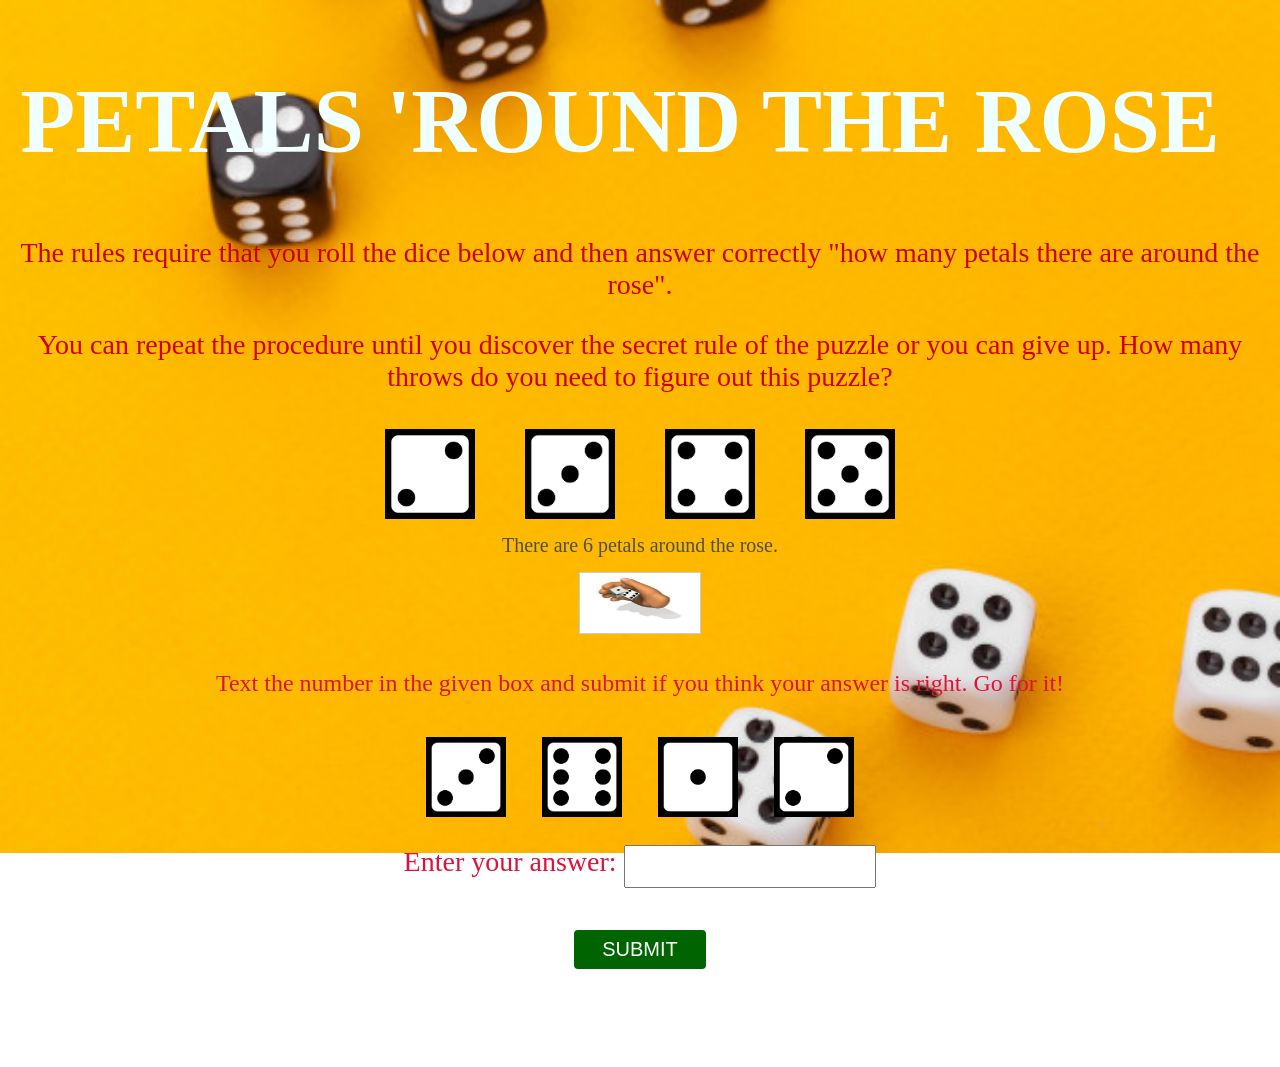
==== index.html @ 35fdad82 "Rename Puzzle_1.html to index.html" ====
<!DOCTYPE html>
<html>
<head>
<meta charset="utf-8" />
<title>RolldDice</title>
<link rel="stylesheet" href="Puzzle_1style.css"/>
<script type="text/javascript">
function f1() {
 var a=parseInt(document.getElementById("ans").value);
 if (a==2){alert("Congrats! Right answer");}
 else{alert("Oops! Wrong answer.");}
 }
function f2(){
var total = 0
for (var i = 0; i < 4; i++) { 
  var random = Math.round(Math.random()*4) + 1;
  document.getElementById("myImg" + i.toString()).src = "petals/dice-" + random.toString() + ".png";
  if (random == 2) {
 total += 2
}
  if (random == 4) {
 total += 4
}

}
document.getElementById("totalpetals").innerHTML= 'There are '+total+' petals around the rose. ';

}

</script>
</head>
<body>
<center>
<h1> PETALS 'ROUND THE ROSE </h1>
<div id = "rules"><p> The rules require that you roll the dice below and then answer correctly "how many petals there are around the rose". </p>
<p>You can repeat the procedure until you discover the secret rule of the puzzle or you can give up.
How many throws do you need to figure out this puzzle? </p></div>
<div id = "petalaroundtherose">
<div id = "dicepetals" class = "aligncenter is-resized" style = "width:100%">
<div id = "petal-die" style = "display: inline-block">
<img id = "myImg0" src="petals/dice-1.png" width="90" height = "90" name="dice-1"> 
</div>
<div id = "petal-die" style = "display: inline-block">
<img id = "myImg3" src="petals/dice-2.png" width="90" height = "90" name="dice-2">
</div>
<div id = "petal-die" style = "display: inline-block">
<img id = "myImg1" src="petals/dice-3.png" width="90" height = "90" name="dice-3">
</div>
<div id = "petal-die" style = "display: inline-block">
<img id = "myImg2" src="petals/dice-4.png" width="90" height = "90" name="dice-4">
</div>
</div>
<div id ="totalpetals"> There are 6 petals around the rose. </div>
<img id ="rolld" src="rollme.jpg" width="60" height="60" onclick="f2()">
</div>
<div id="ddd">
<p> Text the number in the given box and submit if you think your answer is right. Go for it!</p></div>
</div id= "yourquestion">
<div id= "quest-die" style = "display: inline-block">
<img src = "petals/dice-2.png" width="80" height = "80" > </div>
<div id= "quest-die" style = "display: inline-block">
<img src = "petals/dice-5.png" width="80" height = "80" > </div>
<div id= "quest-die" style = "display: inline-block">
<img src = "petals/dice-0.png" width="80" height = "80" > </div>
<div id= "quest-die" style = "display: inline-block">
<img src = "petals/dice-1.png" width="80" height = "80"> </div>
<div id= "youranswer" >
Enter your answer: <input type = number id = ans size = 3><br><br>
<input type = "button" value = "SUBMIT" onclick="f1()"><br><br><br><br>
</div>
</center>
</body>
---- Puzzle_1style.css ----
body{
  text-align: center;
 background-image: url("Puzzle_1bg.jpg");
background-repeat: no-repeat;
 height: 500px;
  position: relative;
background-size: cover;
background-opacity: -0.6;
}
 h1{
 color: #F0FFFf;
 text-align: center;
 font-family: verdana;
font-size: 90px;
padding: 10px 50px 3px 10px;
}
#rules{
 color: #CC0000;
 text-align:center;
 font-family:Georgia;
 font-size:28px;
}
#petal-die {
 margin: 8px;
  float: center;
  width: 120px;

}

#totalpetals{
 color: #505050;
 text-align:center;
 font-family:Georgia;
 font-size:20px;
padding: 3px 5px 7px 5px;
}
#rolld { 
margin: 8px;
  float: center;
  width: 120px;
border: 1px solid #ccc;
}
#rolld:hover {
border: 2px solid #B8860B;
}
#rolld:hover + .hide {
  display: block;
  color: red;
}
#ddd {
 color: #DC143C;;
 text-align:center;
 font-family:Georgia;
 font-size:24px;
}
#quest-die {
margin: 6px;
  float: center;
  width: 80px;
  padding: 10px;
}
#youranswer {
color: #DC143C;
 text-align:center;
 font-family:Georgia;
 font-size:28px;
padding 10px;
}
input[type=number] {
  width: 20%;
  padding:12px 2px;
  margin: 8px 0;
  box-sizing: border-box;
}
input[type=number]:focus {
  border: 2px solid #555;
}
input[type=button] {
  border-radius: 4px;
  background-color: #006400;
  border: none;
  color: white;
  padding: 8px 28px;
  text-decoration: none;
  outline: none;
  font-size: 20px;
  margin: 2px 1px;
  cursor: pointer;
}
input[type=button]:hover{
box-shadow: 0 12px 16px 0 rgba(0,0,0,0.24), 0 17px 50px 0 rgba(0,0,0,0.19);
}

input[type=button]:active {
  background-color: #556b2f;
  box-shadow: 0 5px #666;
  transform: translateY(4px);
}
.alert {
  padding: 20px;
  background-color: #f44336; /* Red */
  color: white;
  margin-bottom: 15px;
}
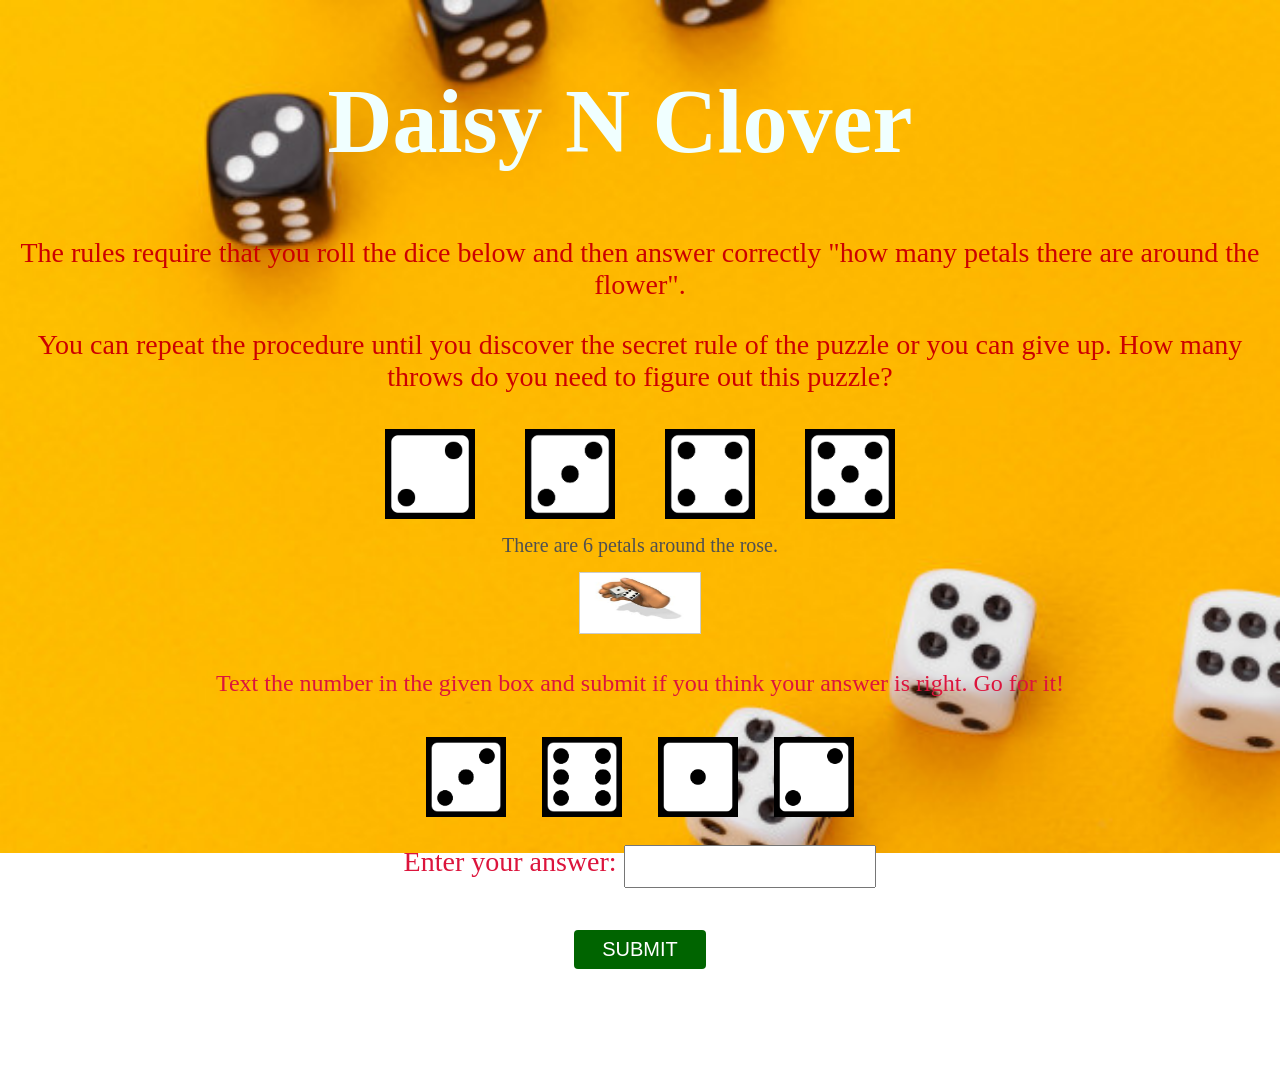
==== commit 864ecaa0: "Update index.html" ====
--- a/index.html
+++ b/index.html
@@ -31,8 +31,8 @@
 </head>
 <body>
 <center>
-<h1> PETALS 'ROUND THE ROSE </h1>
-<div id = "rules"><p> The rules require that you roll the dice below and then answer correctly "how many petals there are around the rose". </p>
+<h1> Daisy N Clover </h1>
+<div id = "rules"><p> The rules require that you roll the dice below and then answer correctly "how many petals there are around the flower". </p>
 <p>You can repeat the procedure until you discover the secret rule of the puzzle or you can give up.
 How many throws do you need to figure out this puzzle? </p></div>
 <div id = "petalaroundtherose">
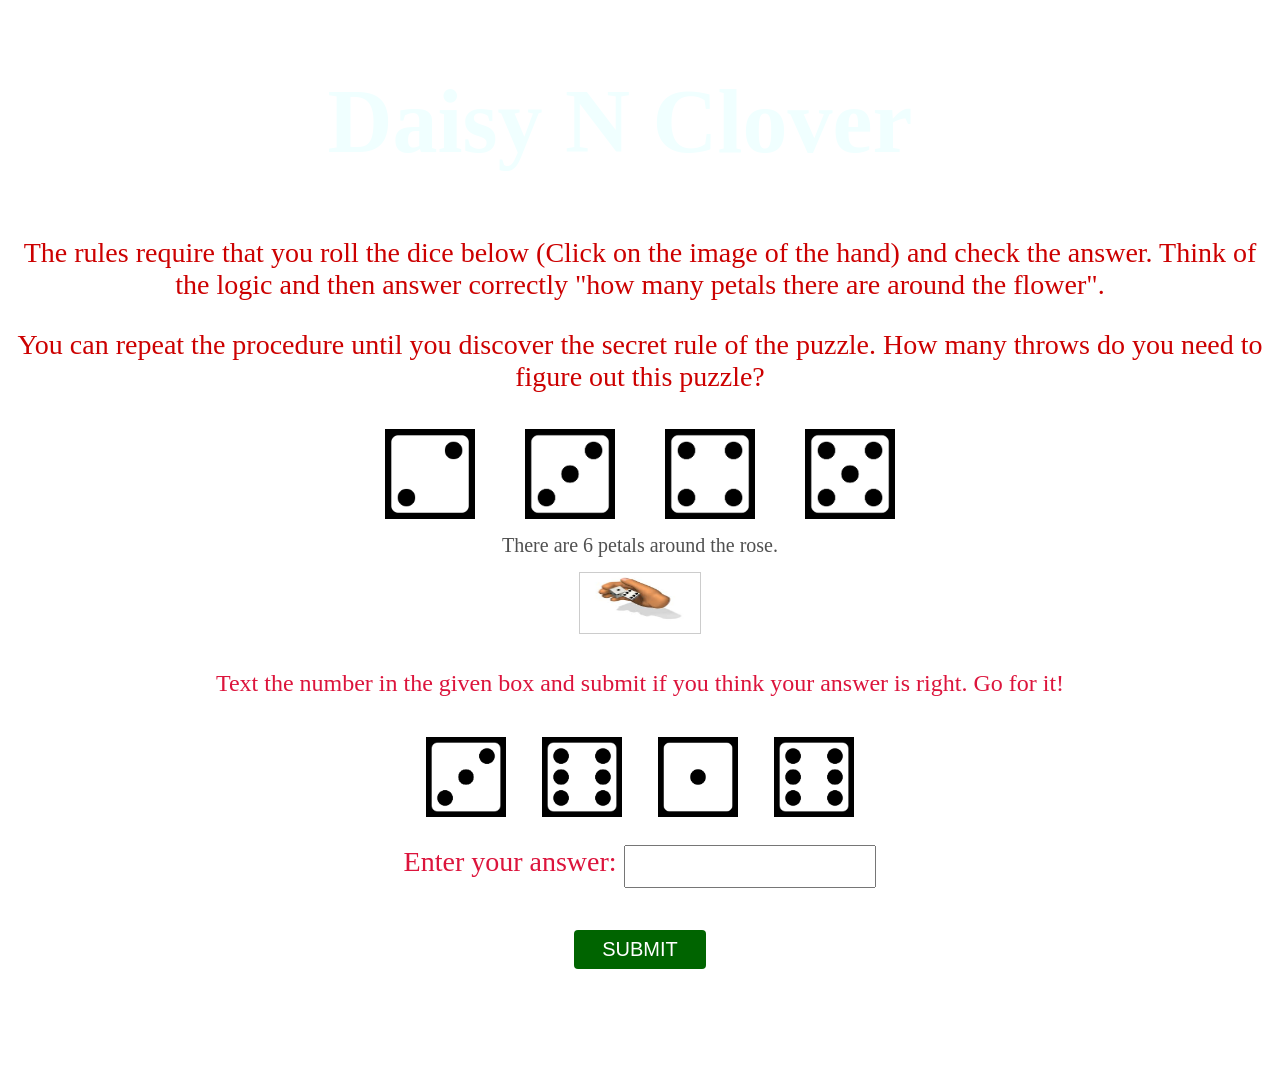
==== commit e89527ad: "Update index.html" ====
--- a/index.html
+++ b/index.html
@@ -7,7 +7,7 @@
 <script type="text/javascript">
 function f1() {
  var a=parseInt(document.getElementById("ans").value);
- if (a==2){alert("Congrats! Right answer");}
+ if (a==6){alert("Congrats! Right answer");}
  else{alert("Oops! Wrong answer.");}
  }
 function f2(){
@@ -23,7 +23,7 @@
 }
 
 }
-document.getElementById("totalpetals").innerHTML= 'There are '+total+' petals around the rose. ';
+document.getElementById("totalpetals").innerHTML= 'There are '+total+' petals around the flower. ';
 
 }
 
@@ -32,8 +32,8 @@
 <body>
 <center>
 <h1> Daisy N Clover </h1>
-<div id = "rules"><p> The rules require that you roll the dice below and then answer correctly "how many petals there are around the flower". </p>
-<p>You can repeat the procedure until you discover the secret rule of the puzzle or you can give up.
+<div id = "rules"><p> The rules require that you roll the dice below (Click on the image of the hand) and check the answer. Think of the logic and then answer correctly "how many petals there are around the flower". </p>
+<p>You can repeat the procedure until you discover the secret rule of the puzzle.
 How many throws do you need to figure out this puzzle? </p></div>
 <div id = "petalaroundtherose">
 <div id = "dicepetals" class = "aligncenter is-resized" style = "width:100%">
@@ -63,7 +63,7 @@
 <div id= "quest-die" style = "display: inline-block">
 <img src = "petals/dice-0.png" width="80" height = "80" > </div>
 <div id= "quest-die" style = "display: inline-block">
-<img src = "petals/dice-1.png" width="80" height = "80"> </div>
+<img src = "petals/dice-5.png" width="80" height = "80"> </div>
 <div id= "youranswer" >
 Enter your answer: <input type = number id = ans size = 3><br><br>
 <input type = "button" value = "SUBMIT" onclick="f1()"><br><br><br><br>
--- a/Puzzle_1style.css
+++ b/Puzzle_1style.css
@@ -1,10 +1,19 @@
+
+body::before{
+ content: ";
+  width:100%;
+  height:100%;
+  top:0%;
+  left:0%;
+  z-index:-1;
+  position: fixed;
+   background-image: url("Puzzle_1bg.jpg");
+background-repeat: no-repeat;
+  background-size: cover;
+}
 body{
   text-align: center;
- background-image: url("Puzzle_1bg.jpg");
-background-repeat: no-repeat;
- height: 500px;
-  position: relative;
-background-size: cover;
+ position: relative;
 background-opacity: -0.6;
 }
  h1{
@@ -101,4 +110,4 @@
   background-color: #f44336; /* Red */
   color: white;
   margin-bottom: 15px;
-}+}
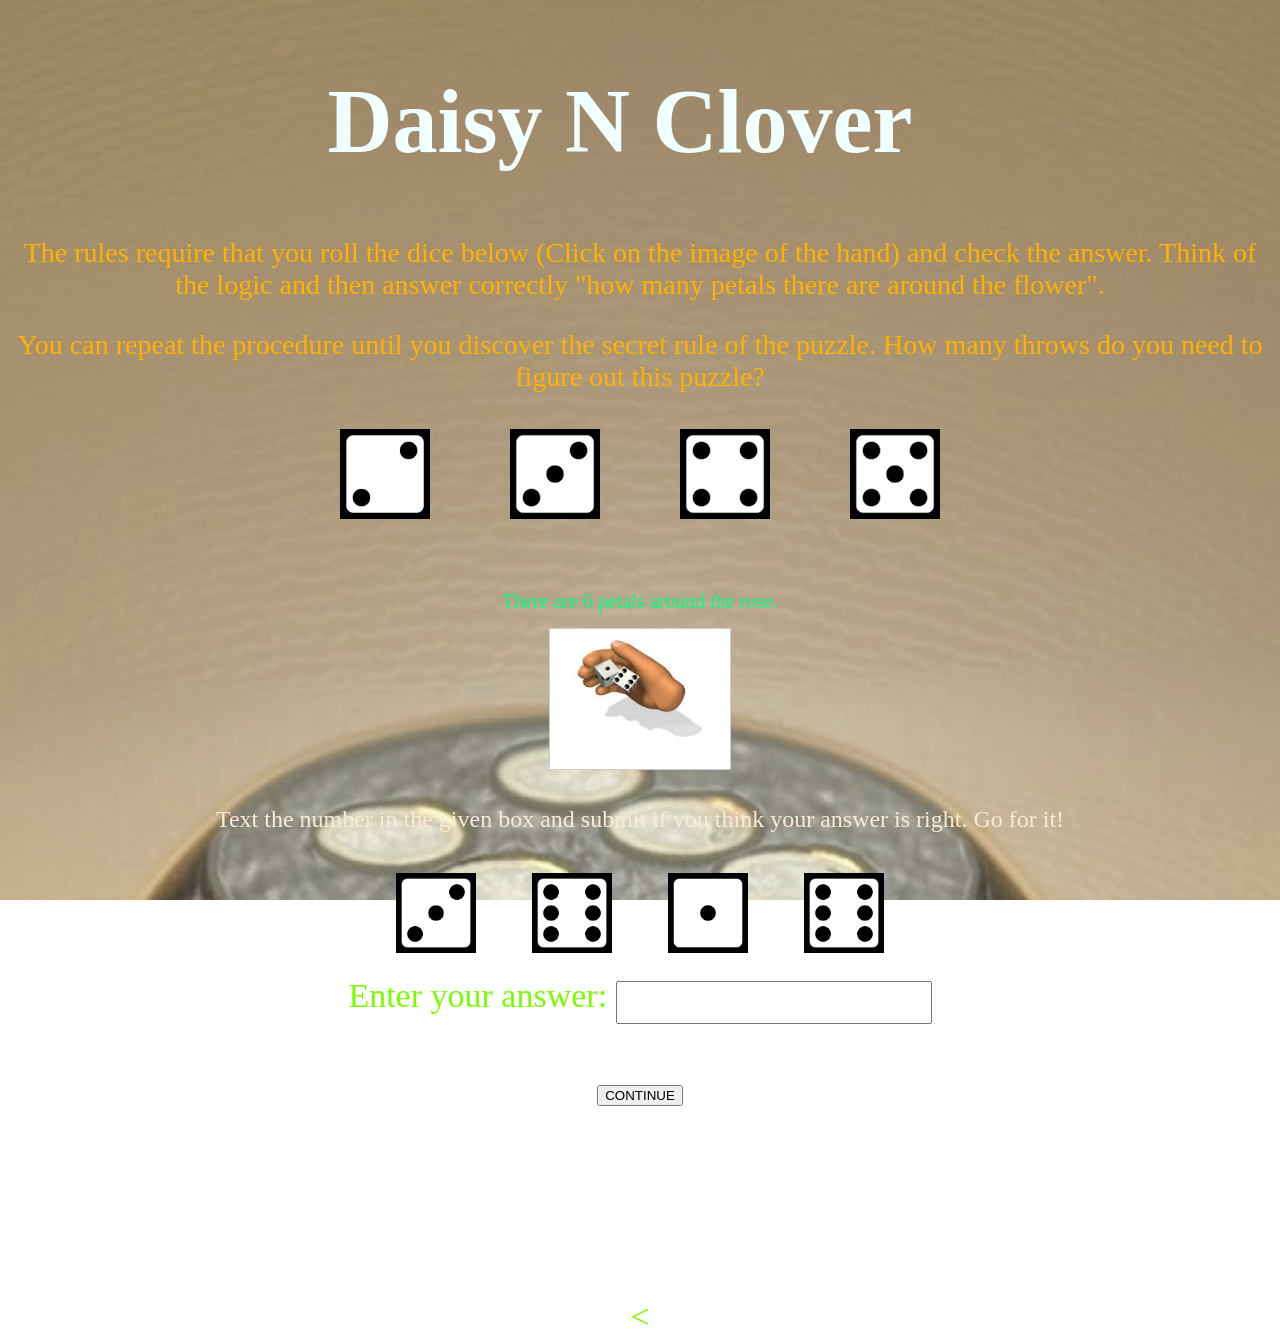
==== commit 602afa22: "Update index.html" ====
--- a/index.html
+++ b/index.html
@@ -5,11 +5,6 @@
 <title>RolldDice</title>
 <link rel="stylesheet" href="Puzzle_1style.css"/>
 <script type="text/javascript">
-function f1() {
- var a=parseInt(document.getElementById("ans").value);
- if (a==6){alert("Congrats! Right answer");}
- else{alert("Oops! Wrong answer.");}
- }
 function f2(){
 var total = 0
 for (var i = 0; i < 4; i++) { 
@@ -66,7 +61,18 @@
 <img src = "petals/dice-5.png" width="80" height = "80"> </div>
 <div id= "youranswer" >
 Enter your answer: <input type = number id = ans size = 3><br><br>
-<input type = "button" value = "SUBMIT" onclick="f1()"><br><br><br><br>
+<a href="https://boshodd.github.io/stage1/" onclick="javascript:return validatePass()">
+<input type="submit" value="CONTINUE"></a><br><br><br><br><br><br><
+<script type="text/javascript">
+function validatePass(){
+    if(document.getElementById('ans').value == '2'){
+        return true;
+    }else{
+        alert('Wrong Passcode');
+        return false;
+    }
+}
+</script>
 </div>
 </center>
 </body>
--- a/Puzzle_1style.css
+++ b/Puzzle_1style.css
@@ -1,6 +1,6 @@
 
 body::before{
- content: ";
+ content:"";
   width:100%;
   height:100%;
   top:0%;
@@ -10,12 +10,9 @@
    background-image: url("Puzzle_1bg.jpg");
 background-repeat: no-repeat;
   background-size: cover;
+ opacity: 0.8;
 }
-body{
-  text-align: center;
- position: relative;
-background-opacity: -0.6;
-}
+
  h1{
  color: #F0FFFf;
  text-align: center;
@@ -23,8 +20,8 @@
 font-size: 90px;
 padding: 10px 50px 3px 10px;
 }
-#rules{
- color: #CC0000;
+#rules {
+ color:#ffb200;
  text-align:center;
  font-family:Georgia;
  font-size:28px;
@@ -32,12 +29,12 @@
 #petal-die {
  margin: 8px;
   float: center;
-  width: 120px;
-
+  width: 150px;
+height:150px;
 }
 
 #totalpetals{
- color: #505050;
+ color: #00ff7f;
  text-align:center;
  font-family:Georgia;
  font-size:20px;
@@ -46,18 +43,19 @@
 #rolld { 
 margin: 8px;
   float: center;
-  width: 120px;
+  width: 180px;
+ height:140px;
 border: 1px solid #ccc;
 }
 #rolld:hover {
-border: 2px solid #B8860B;
+border: 3px solid #B8860B;
 }
 #rolld:hover + .hide {
   display: block;
   color: red;
 }
 #ddd {
- color: #DC143C;;
+ color: #faebd7;
  text-align:center;
  font-family:Georgia;
  font-size:24px;
@@ -65,19 +63,19 @@
 #quest-die {
 margin: 6px;
   float: center;
-  width: 80px;
+  width: 100px;
   padding: 10px;
 }
 #youranswer {
-color: #DC143C;
+color: #7cfc00;
  text-align:center;
  font-family:Georgia;
- font-size:28px;
+ font-size:34px;
 padding 10px;
 }
 input[type=number] {
-  width: 20%;
-  padding:12px 2px;
+  width: 25%;
+  padding:12px 3px;
   margin: 8px 0;
   box-sizing: border-box;
 }
@@ -89,11 +87,11 @@
   background-color: #006400;
   border: none;
   color: white;
-  padding: 8px 28px;
+  padding: 20px 32px;
   text-decoration: none;
   outline: none;
-  font-size: 20px;
-  margin: 2px 1px;
+  font-size: 26px;
+  margin: 3px 2px;
   cursor: pointer;
 }
 input[type=button]:hover{
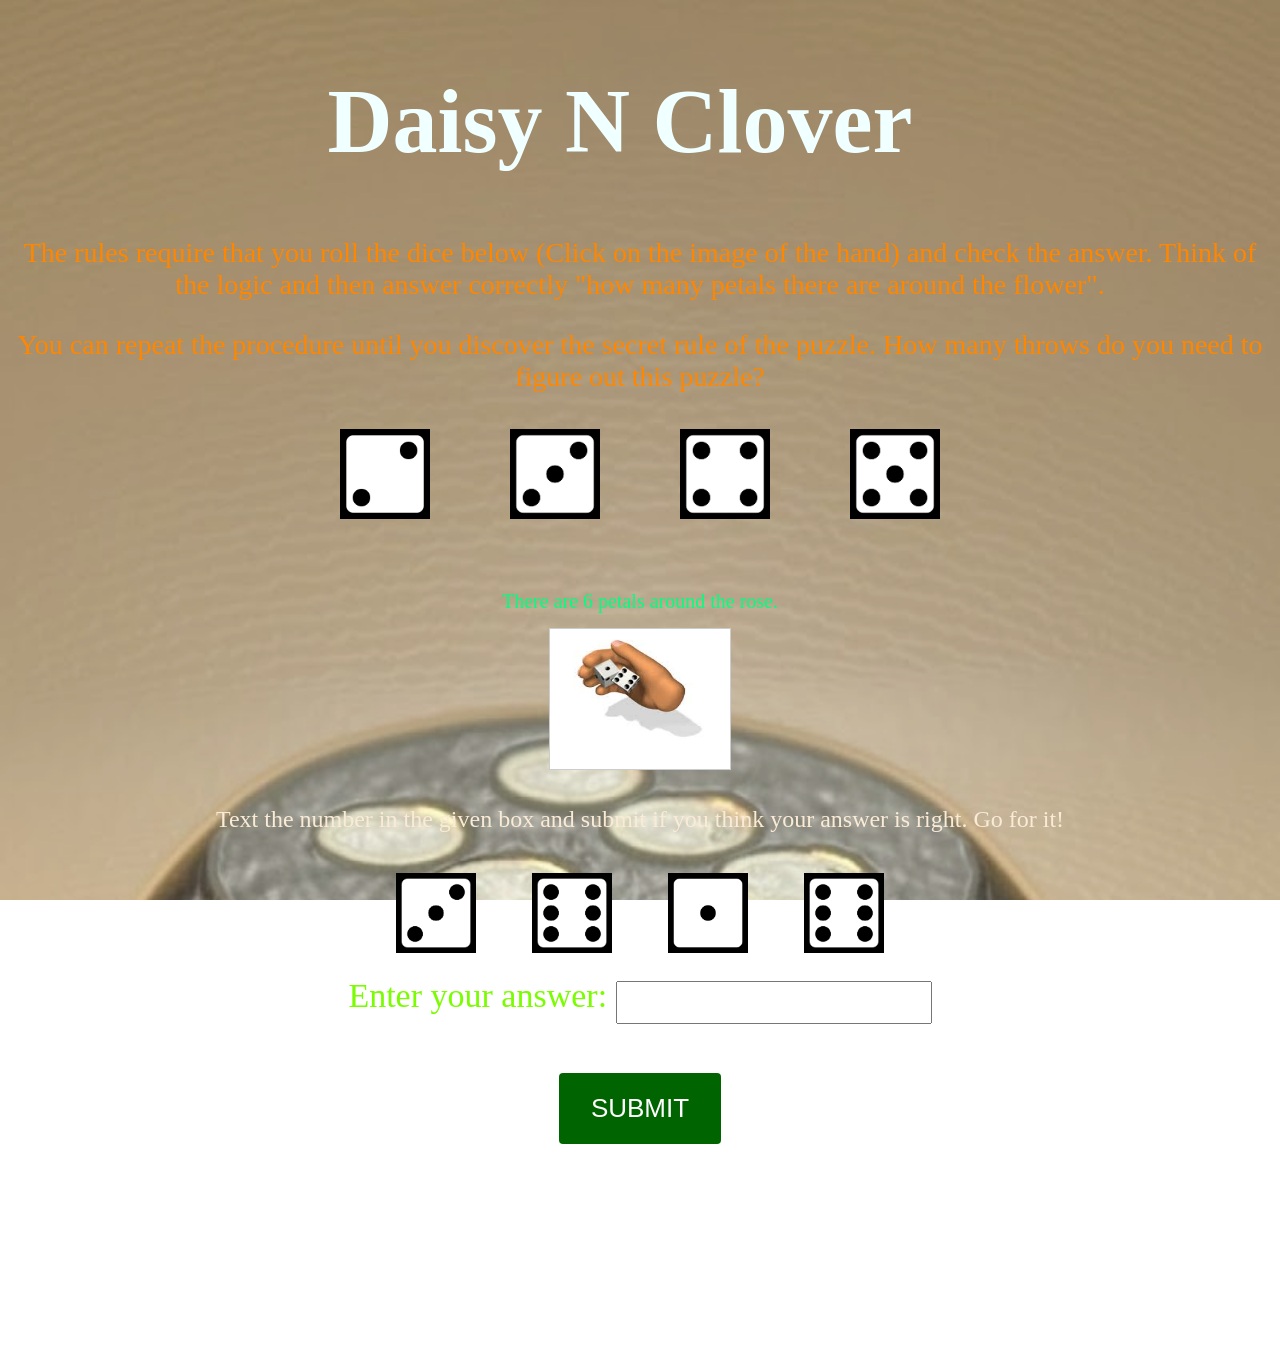
==== commit ff32d26a: "Update index.html" ====
--- a/index.html
+++ b/index.html
@@ -62,7 +62,7 @@
 <div id= "youranswer" >
 Enter your answer: <input type = number id = ans size = 3><br><br>
 <a href="https://boshodd.github.io/stage1/" onclick="javascript:return validatePass()">
-<input type="submit" value="CONTINUE"></a><br><br><br><br><br><br><
+<input type="submit" value="SUBMIT"></a><br><br><br><br><br><br>
 <script type="text/javascript">
 function validatePass(){
     if(document.getElementById('ans').value == '2'){
--- a/Puzzle_1style.css
+++ b/Puzzle_1style.css
@@ -21,7 +21,7 @@
 padding: 10px 50px 3px 10px;
 }
 #rules {
- color:#ffb200;
+ color:#ff8700;
  text-align:center;
  font-family:Georgia;
  font-size:28px;
@@ -82,7 +82,7 @@
 input[type=number]:focus {
   border: 2px solid #555;
 }
-input[type=button] {
+input[type=submit] {
   border-radius: 4px;
   background-color: #006400;
   border: none;
@@ -94,11 +94,11 @@
   margin: 3px 2px;
   cursor: pointer;
 }
-input[type=button]:hover{
+input[type=submit]:hover{
 box-shadow: 0 12px 16px 0 rgba(0,0,0,0.24), 0 17px 50px 0 rgba(0,0,0,0.19);
 }
 
-input[type=button]:active {
+input[type=submit]:active {
   background-color: #556b2f;
   box-shadow: 0 5px #666;
   transform: translateY(4px);
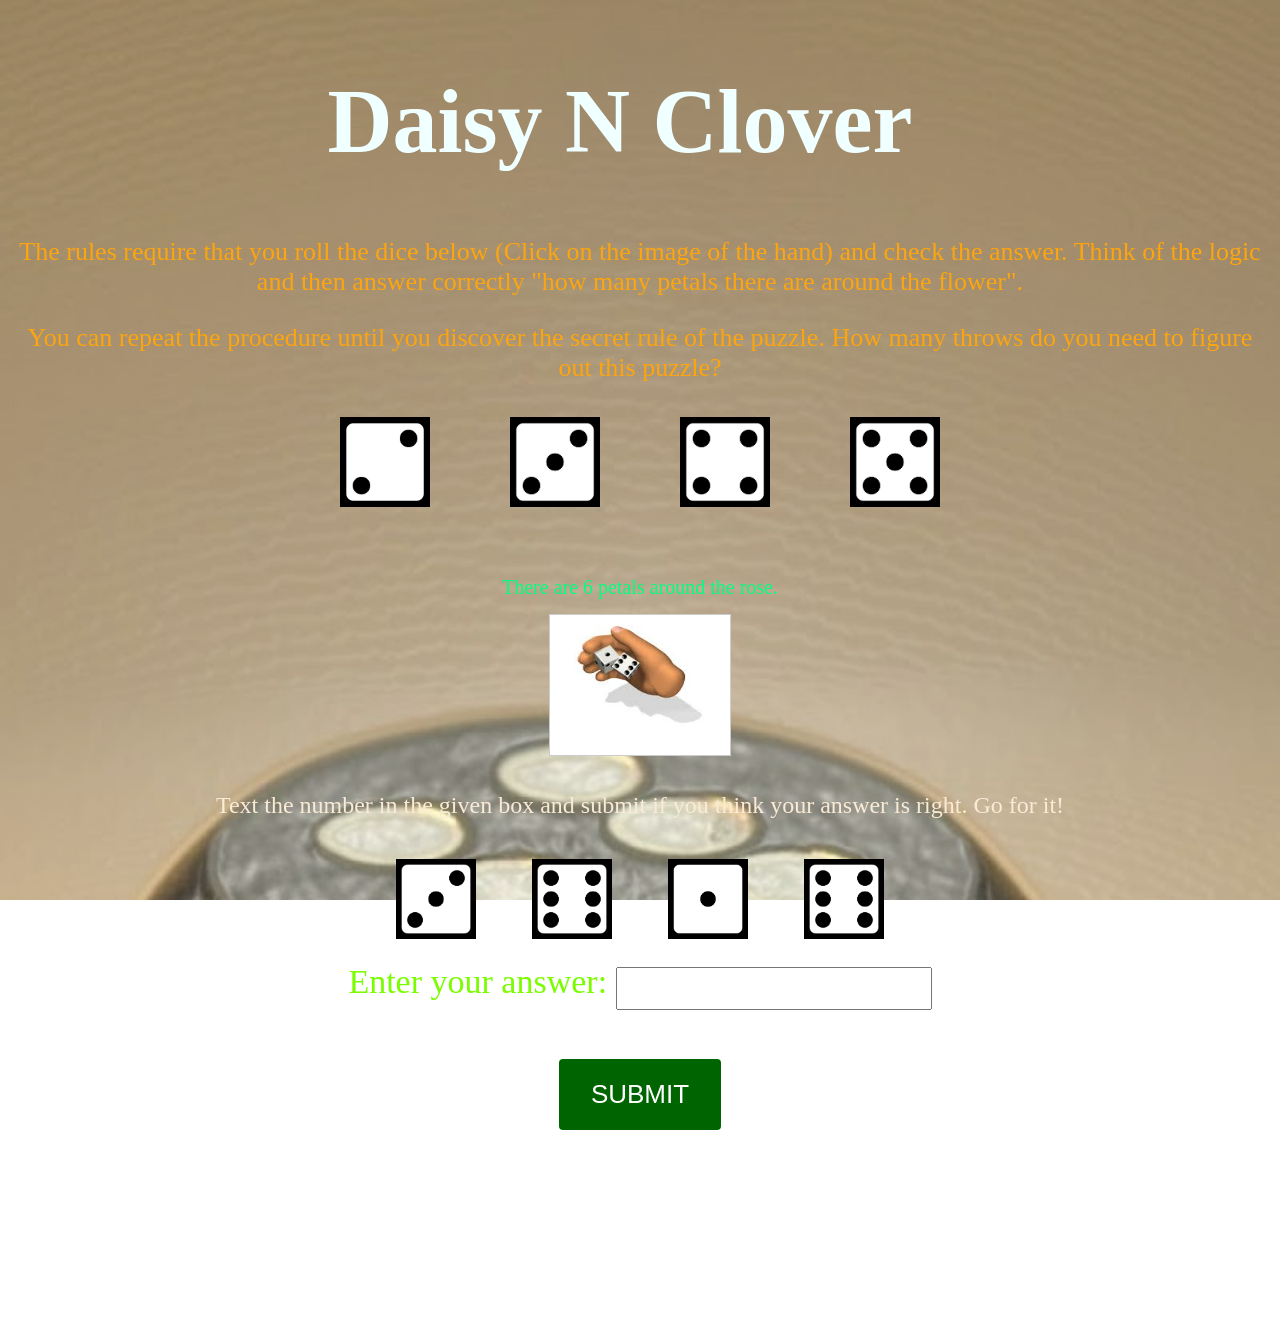
==== commit 14813b26: "Update index.html" ====
--- a/index.html
+++ b/index.html
@@ -68,7 +68,7 @@
     if(document.getElementById('ans').value == '2'){
         return true;
     }else{
-        alert('Wrong Passcode');
+        alert('Oops! Wrong Answer'_'');
         return false;
     }
 }
--- a/Puzzle_1style.css
+++ b/Puzzle_1style.css
@@ -21,10 +21,10 @@
 padding: 10px 50px 3px 10px;
 }
 #rules {
- color:#ff8700;
+ color:#fda50f;
  text-align:center;
  font-family:Georgia;
- font-size:28px;
+ font-size:26px;
 }
 #petal-die {
  margin: 8px;
@@ -38,7 +38,7 @@
  text-align:center;
  font-family:Georgia;
  font-size:20px;
-padding: 3px 5px 7px 5px;
+padding: 1px 5px 7px 5px;
 }
 #rolld { 
 margin: 8px;
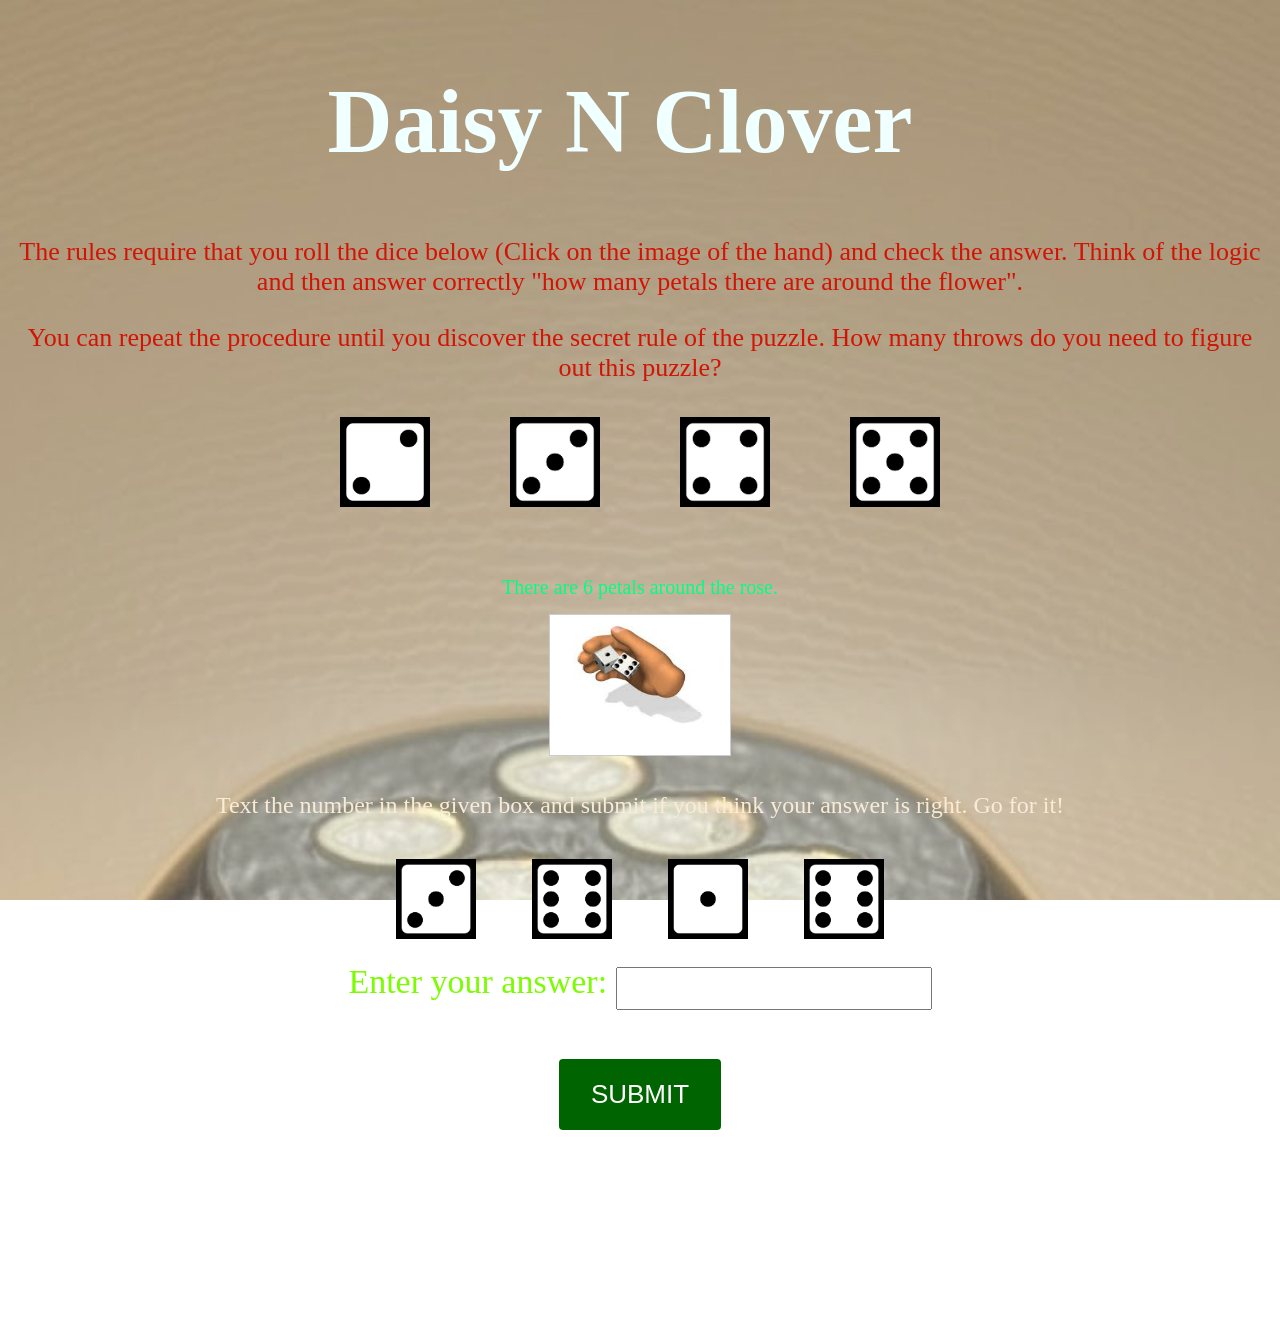
==== commit 1661f9b3: "Update index.html" ====
--- a/index.html
+++ b/index.html
@@ -61,7 +61,7 @@
 <img src = "petals/dice-5.png" width="80" height = "80"> </div>
 <div id= "youranswer" >
 Enter your answer: <input type = number id = ans size = 3><br><br>
-<a href="https://boshodd.github.io/stage1/" onclick="javascript:return validatePass()">
+<a href="https://editor.p5js.org/kunalpa1209/present/rndHMpfOp" onclick="javascript:return validatePass()">
 <input type="submit" value="SUBMIT"></a><br><br><br><br><br><br>
 <script type="text/javascript">
 function validatePass(){
--- a/Puzzle_1style.css
+++ b/Puzzle_1style.css
@@ -10,7 +10,7 @@
    background-image: url("Puzzle_1bg.jpg");
 background-repeat: no-repeat;
   background-size: cover;
- opacity: 0.8;
+ opacity: 0.7;
 }
 
  h1{
@@ -21,7 +21,7 @@
 padding: 10px 50px 3px 10px;
 }
 #rules {
- color:#fda50f;
+ color:#d21404;
  text-align:center;
  font-family:Georgia;
  font-size:26px;
